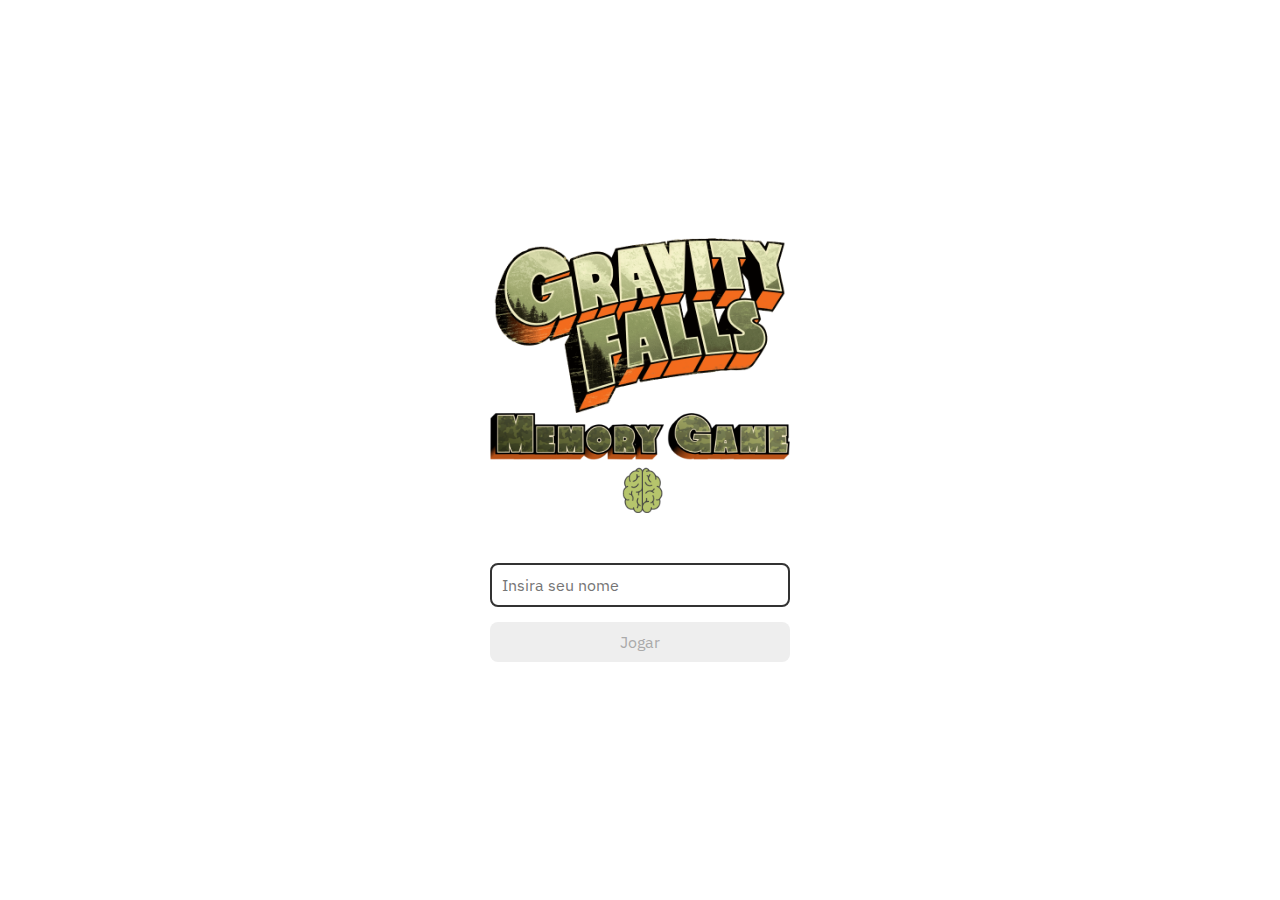
==== index.html @ fa301d56 "Add files via upload" ====
<!DOCTYPE html>
<html lang="pt-br">
<head>
    <meta charset="UTF-8">
    <meta name="viewport" content="width=device-width, initial-scale=1.0">
    <link rel="stylesheet" href="css/reset.css">
    <link rel="stylesheet" href="css/login.css">
    <script defer src="/js/login.js"></script>
    <title>Memory Game | Login</title>
</head>
<body>
    <form class="login-form">
        <div class="login_cabecalho">
            <img class="logo" src="Imagens/logo.png" alt="logo gravity falls">
            <img class="memory" src="Imagens/Memory game.png" alt="cerebro icon">
        </div>

        <input type="text" placeholder="Insira seu nome" class="login-input">
        <button type="submit" class="login-button" disabled>Jogar</button>
    </form>
</body>
</html>
---- css/login.css ----
.login-form{
    align-items: center;
    display: flex;
    flex-direction: column;
    height: 100vh; 
    justify-content: center;
}

.login_cabecalho {
    align-items: center;
    display: flex;
    flex-direction: column;
    justify-content: center;
    margin-bottom: 50px;
}

.login_cabecalho img.logo{
    width: 350px;
}
.login_cabecalho img.memory{
    width: 300px;
}
.login-input{
    border: 2px solid #333;
    border-radius: 8px;
    color: #333;
    font-size: 1em;
    margin-bottom: 15px;
    max-width: 300px;
    outline: none;
    padding: 10px;
    width: 100%;
 }

 .login-button{
    background-color: rgb(105, 150, 33);
    border-radius: 8px;
    color: #fff;
    cursor: pointer;
    font-size: 1em;
    max-width: 300px;
    padding: 10px;
    width: 100%;
 }

 .login-button:disabled{
    background-color: #eee;
    color: #aaa;
    cursor: auto;
 }
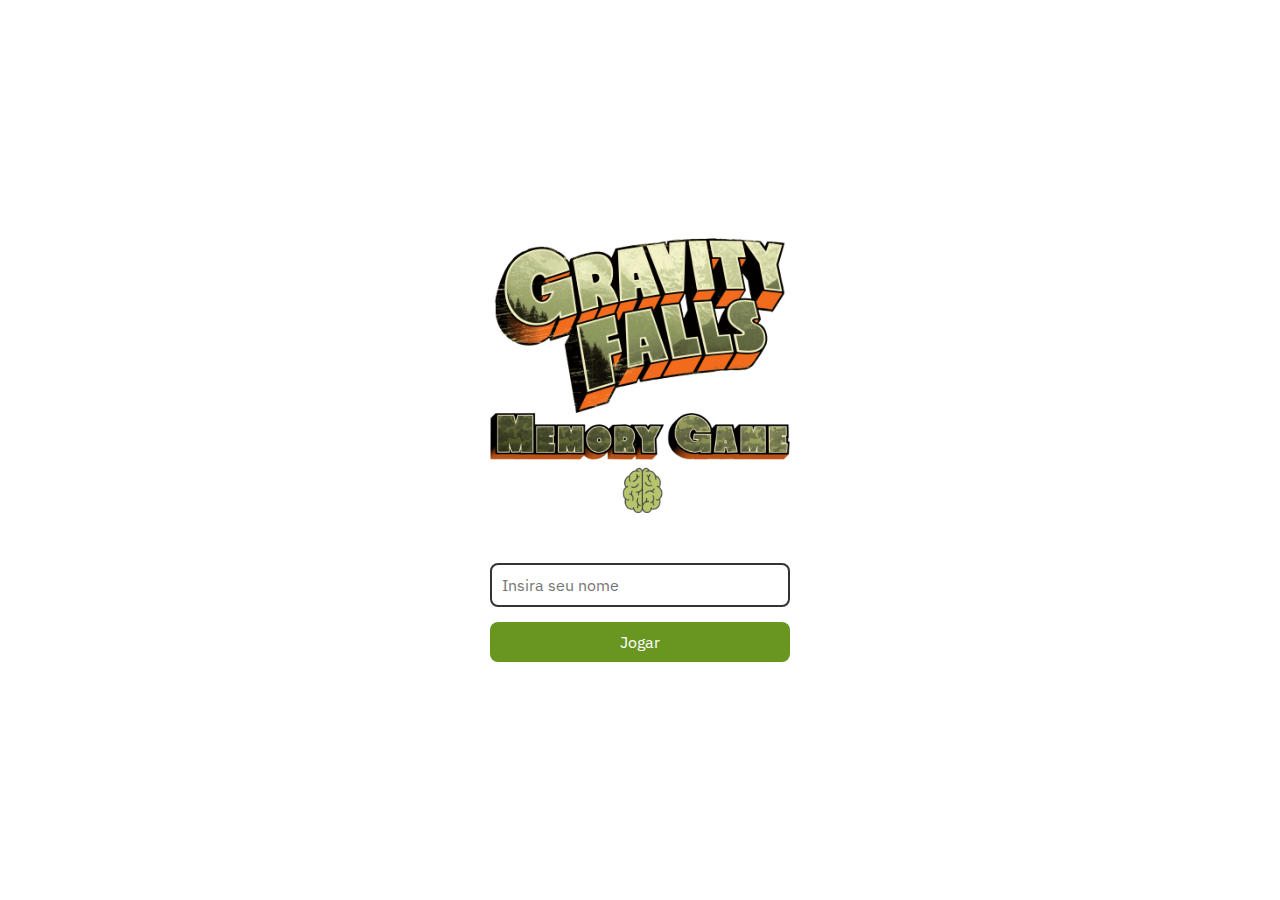
==== commit 02da99ff: "index.html" ====
--- a/index.html
+++ b/index.html
@@ -16,7 +16,7 @@
         </div>
 
         <input type="text" placeholder="Insira seu nome" class="login-input">
-        <button type="submit" class="login-button" disabled>Jogar</button>
+        <button type="submit" class="login-button">Jogar</button>
     </form>
 </body>
-</html>+</html>
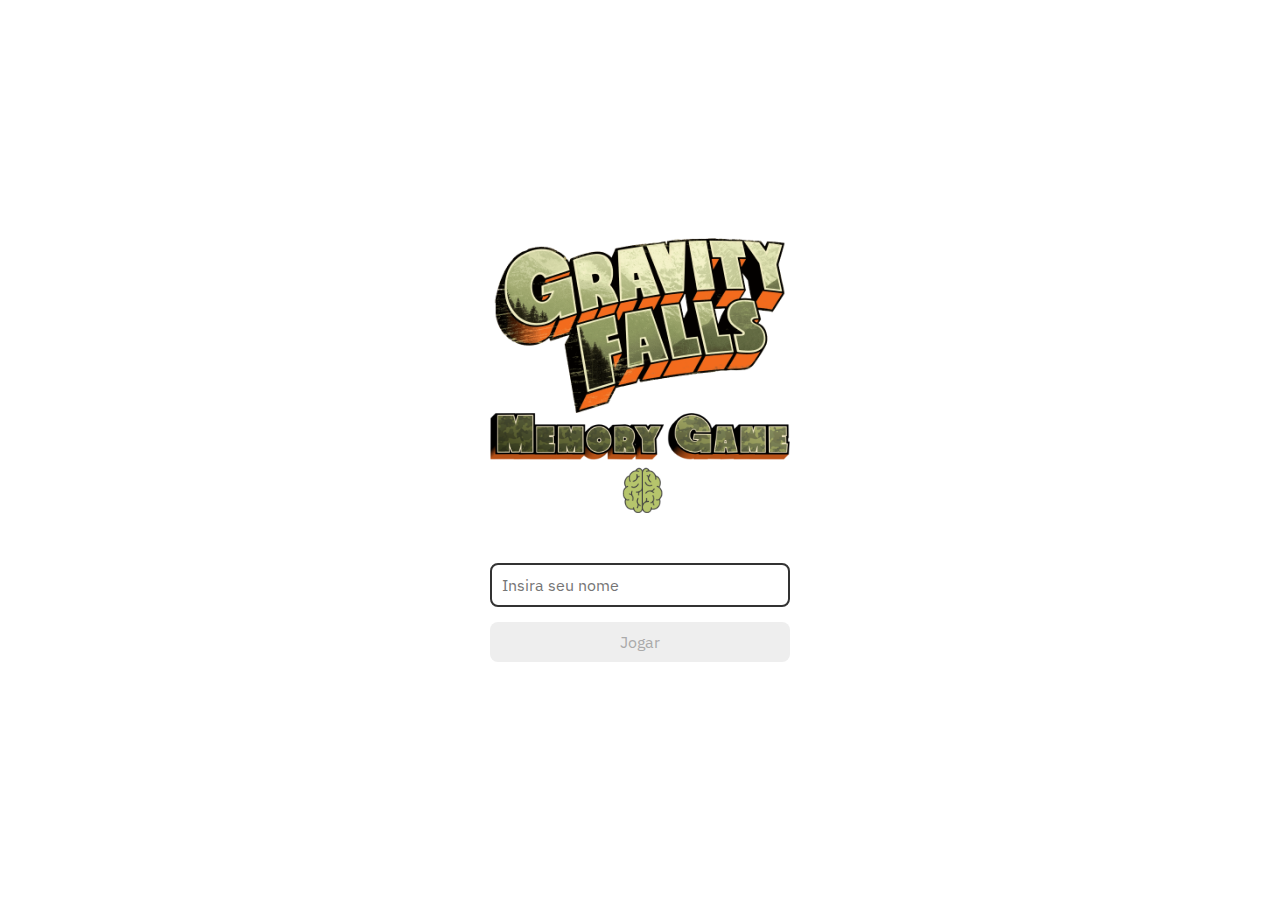
==== commit d1daeb5a: "index.html" ====
--- a/index.html
+++ b/index.html
@@ -3,9 +3,9 @@
 <head>
     <meta charset="UTF-8">
     <meta name="viewport" content="width=device-width, initial-scale=1.0">
-    <link rel="stylesheet" href="css/reset.css">
-    <link rel="stylesheet" href="css/login.css">
-    <script defer src="/js/login.js"></script>
+    <link rel="stylesheet" href="./css/reset.css">
+    <link rel="stylesheet" href="./css/login.css">
+    <script defer src="./js/login.js"></script>
     <title>Memory Game | Login</title>
 </head>
 <body>
@@ -16,7 +16,7 @@
         </div>
 
         <input type="text" placeholder="Insira seu nome" class="login-input">
-        <button type="submit" class="login-button">Jogar</button>
+        <button type="submit" class="login-button" disabled>Jogar</button>
     </form>
 </body>
 </html>
